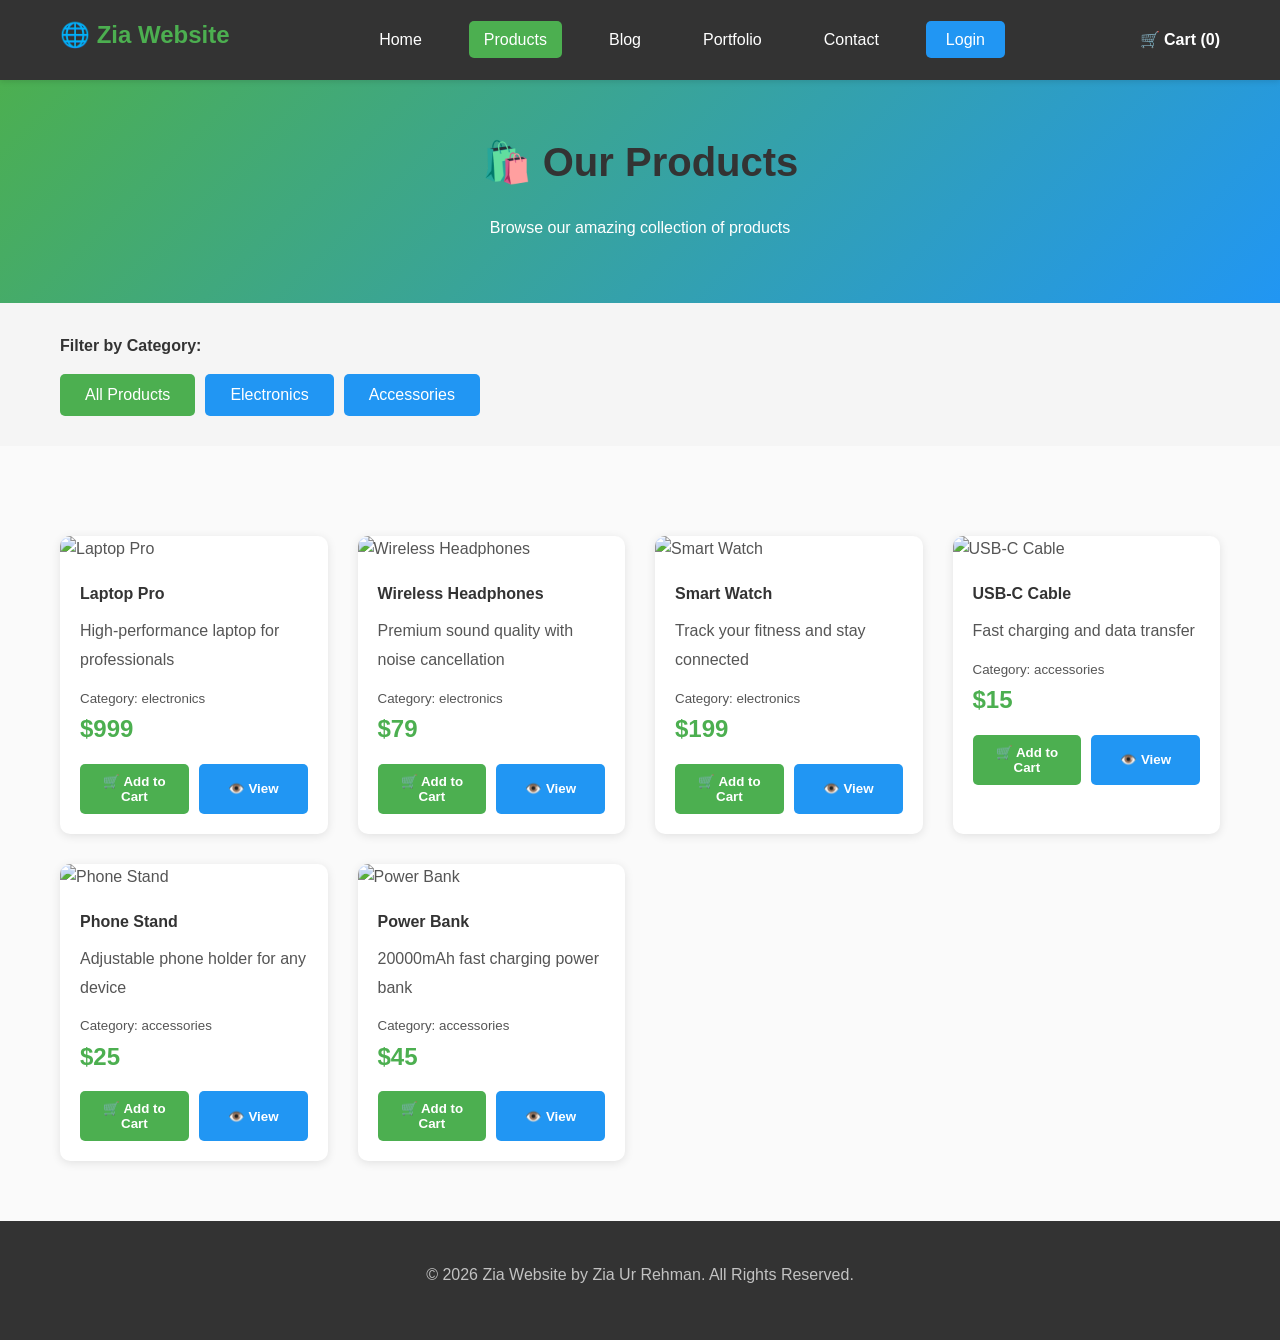
==== products.html @ 4b3047aa "Create products.html" ====
<!DOCTYPE html>
<html lang="en">
<head>
    <meta charset="UTF-8">
    <meta name="viewport" content="width=device-width, initial-scale=1.0">
    <title>Products - Zia Website</title>
    <link rel="stylesheet" href="css/style.css">
</head>
<body>
    <!-- Navigation Bar -->
    <nav class="navbar">
        <div class="container">
            <div class="nav-brand">
                <h1>🌐 Zia Website</h1>
            </div>
            <ul class="nav-menu">
                <li><a href="index.html">Home</a></li>
                <li><a href="products.html" class="active">Products</a></li>
                <li><a href="blog.html">Blog</a></li>
                <li><a href="portfolio.html">Portfolio</a></li>
                <li><a href="contact.html">Contact</a></li>
                <li><a href="login.html" class="btn-login">Login</a></li>
            </ul>
            <div class="cart-icon">
                <a href="#cart">🛒 Cart (<span id="cart-count">0</span>)</a>
            </div>
        </div>
    </nav>

    <!-- Page Header -->
    <section style="background: linear-gradient(135deg, #4CAF50, #2196F3); color: white; padding: 50px 20px; text-align: center;">
        <div class="container">
            <h2>🛍️ Our Products</h2>
            <p>Browse our amazing collection of products</p>
        </div>
    </section>

    <!-- Filter Section -->
    <section style="background-color: #f5f5f5; padding: 30px 20px;">
        <div class="container">
            <h4>Filter by Category:</h4>
            <div style="display: flex; gap: 10px; flex-wrap: wrap; margin-top: 15px;">
                <button class="btn btn-primary" onclick="filterProducts('all')">All Products</button>
                <button class="btn btn-secondary" onclick="filterProducts('electronics')">Electronics</button>
                <button class="btn btn-secondary" onclick="filterProducts('accessories')">Accessories</button>
            </div>
        </div>
    </section>

    <!-- Products Grid -->
    <section style="padding: 60px 20px;">
        <div class="container">
            <div class="products-grid" id="all-products">
                <!-- Products will be loaded here by JavaScript -->
            </div>
        </div>
    </section>

    <!-- Footer -->
    <footer class="footer">
        <div class="container">
            <p>&copy; 2026 Zia Website by Zia Ur Rehman. All Rights Reserved.</p>
        </div>
    </footer>

    <script src="js/script.js"></script>
    <script>
        // Filter products function
        function filterProducts(category) {
            const filtered = category === 'all' ? products : products.filter(p => p.category === category);
            const container = document.getElementById('all-products');
            
            container.innerHTML = filtered.map(product => `
                <div class="product-card">
                    <img src="${product.image}" alt="${product.name}">
                    <div class="product-card-content">
                        <h4>${product.name}</h4>
                        <p>${product.description}</p>
                        <small>Category: ${product.category}</small>
                        <div class="product-price">$${product.price}</div>
                        <div class="product-card-actions">
                            <button class="btn-add-cart" onclick="addToCart(${product.id})">
                                🛒 Add to Cart
                            </button>
                            <button class="btn-view">
                                👁️ View
                            </button>
                        </div>
                    </div>
                </div>
            `).join('');
        }

        // Load all products on page load
        document.addEventListener('DOMContentLoaded', function() {
            updateCartCount();
            filterProducts('all');
        });
    </script>
</body>
      </html>
---- css/style.css ----
/* =====================================================
   ZIA WEBSITE - MAIN STYLESHEET
   ===================================================== */

* {
    margin: 0;
    padding: 0;
    box-sizing: border-box;
}

:root {
    --primary-color: #4CAF50;
    --secondary-color: #2196F3;
    --accent-color: #FF9800;
    --dark-color: #333333;
    --light-color: #f5f5f5;
    --text-color: #555555;
    --border-color: #ddd;
}

body {
    font-family: 'Segoe UI', Tahoma, Geneva, Verdana, sans-serif;
    line-height: 1.6;
    color: var(--text-color);
    background-color: #fafafa;
}

html {
    scroll-behavior: smooth;
}

.container {
    max-width: 1200px;
    margin: 0 auto;
    padding: 0 20px;
}

h1, h2, h3, h4, h5, h6 {
    color: var(--dark-color);
    margin-bottom: 10px;
}

h2 {
    font-size: 2.5rem;
    margin-bottom: 20px;
}

h3 {
    font-size: 2rem;
    margin-bottom: 30px;
    text-align: center;
    color: var(--dark-color);
}

p {
    margin-bottom: 10px;
    line-height: 1.8;
}

a {
    text-decoration: none;
    color: var(--primary-color);
    transition: color 0.3s ease;
}

a:hover {
    color: var(--secondary-color);
}

.btn {
    display: inline-block;
    padding: 12px 25px;
    font-size: 1rem;
    border: none;
    border-radius: 5px;
    cursor: pointer;
    transition: all 0.3s ease;
    text-decoration: none;
}

.btn-primary {
    background-color: var(--primary-color);
    color: white;
}

.btn-primary:hover {
    background-color: #45a049;
    transform: translateY(-2px);
}

.btn-secondary {
    background-color: var(--secondary-color);
    color: white;
}

.btn-secondary:hover {
    background-color: #0b7dda;
    transform: translateY(-2px);
}

/* Navigation Bar */
.navbar {
    background-color: var(--dark-color);
    padding: 1rem 0;
    position: sticky;
    top: 0;
    z-index: 100;
    box-shadow: 0 2px 5px rgba(0, 0, 0, 0.1);
}

.navbar .container {
    display: flex;
    justify-content: space-between;
    align-items: center;
}

.nav-brand h1 {
    color: var(--primary-color);
    font-size: 1.5rem;
}

.nav-menu {
    display: flex;
    list-style: none;
    gap: 2rem;
    align-items: center;
}

.nav-menu a {
    color: white;
    padding: 10px 15px;
    border-radius: 5px;
    transition: all 0.3s ease;
}

.nav-menu a:hover,
.nav-menu a.active {
    background-color: var(--primary-color);
    color: white;
}

.btn-login {
    background-color: var(--secondary-color) !important;
    padding: 10px 20px !important;
}

.btn-login:hover {
    background-color: #0b7dda !important;
}

.cart-icon {
    color: white;
    font-weight: bold;
}

.cart-icon a {
    color: white;
}

/* Hero Section */
.hero {
    background: linear-gradient(135deg, var(--primary-color), var(--secondary-color));
    color: white;
    padding: 100px 20px;
    text-align: center;
}

.hero h2 {
    font-size: 3rem;
    margin-bottom: 15px;
    color: white;
}

.hero p {
    font-size: 1.3rem;
    margin-bottom: 30px;
    color: rgba(255, 255, 255, 0.9);
}

.hero-buttons {
    display: flex;
    gap: 15px;
    justify-content: center;
    flex-wrap: wrap;
}

.hero-buttons .btn {
    padding: 15px 35px;
    font-size: 1.1rem;
}

/* Sections */
section {
    padding: 60px 20px;
}

section h3 {
    color: var(--dark-color);
}

/* Grid Layout */
.products-grid,
.blog-grid,
.portfolio-grid {
    display: grid;
    grid-template-columns: repeat(auto-fit, minmax(250px, 1fr));
    gap: 30px;
    margin-top: 30px;
}

/* Cards */
.product-card,
.blog-card,
.portfolio-card {
    background: white;
    border-radius: 10px;
    overflow: hidden;
    box-shadow: 0 2px 10px rgba(0, 0, 0, 0.1);
    transition: all 0.3s ease;
}

.product-card:hover,
.blog-card:hover,
.portfolio-card:hover {
    transform: translateY(-10px);
    box-shadow: 0 5px 20px rgba(0, 0, 0, 0.15);
}

.product-card img,
.blog-card img,
.portfolio-card img {
    width: 100%;
    height: 200px;
    object-fit: cover;
}

.product-card-content,
.blog-card-content,
.portfolio-card-content {
    padding: 20px;
}

.product-card h4,
.blog-card h4,
.portfolio-card h4 {
    margin-bottom: 10px;
    color: var(--dark-color);
}

.product-price {
    font-size: 1.5rem;
    color: var(--primary-color);
    font-weight: bold;
    margin-bottom: 10px;
}

.product-card-actions {
    display: flex;
    gap: 10px;
    margin-top: 15px;
}

.product-card-actions button {
    flex: 1;
    padding: 10px;
    border: none;
    border-radius: 5px;
    cursor: pointer;
    font-weight: bold;
    transition: all 0.3s ease;
}

.btn-add-cart {
    background-color: var(--primary-color);
    color: white;
}

.btn-add-cart:hover {
    background-color: #45a049;
}

.btn-view {
    background-color: var(--secondary-color);
    color: white;
}

.btn-view:hover {
    background-color: #0b7dda;
}

/* Featured Products */
.featured-products {
    background-color: white;
}

.latest-blog {
    background-color: white;
}

.portfolio-highlights {
    background-color: white;
}

/* Newsletter */
.newsletter {
    background: linear-gradient(135deg, var(--primary-color), var(--secondary-color));
    color: white;
    text-align: center;
}

.newsletter h3,
.newsletter p {
    color: white;
}

#newsletter-form {
    display: flex;
    gap: 10px;
    margin-top: 20px;
    justify-content: center;
    flex-wrap: wrap;
}

#newsletter-form input {
    padding: 12px 15px;
    border: none;
    border-radius: 5px;
    font-size: 1rem;
    min-width: 300px;
}

#newsletter-form button {
    padding: 12px 25px;
    background-color: var(--accent-color);
    color: white;
    border: none;
    border-radius: 5px;
    cursor: pointer;
    font-weight: bold;
}

#newsletter-form button:hover {
    background-color: #e68900;
}

/* Footer */
.footer {
    background-color: var(--dark-color);
    color: white;
    padding: 40px 20px;
    text-align: center;
}

.footer p {
    color: rgba(255, 255, 255, 0.7);
}

/* Forms */
.form-group {
    margin-bottom: 20px;
}

.form-group label {
    display: block;
    margin-bottom: 5px;
    color: var(--dark-color);
    font-weight: bold;
}

.form-group input,
.form-group textarea {
    width: 100%;
    padding: 12px;
    border: 1px solid var(--border-color);
    border-radius: 5px;
    font-size: 1rem;
}

.form-group input:focus,
.form-group textarea:focus {
    outline: none;
    border-color: var(--primary-color);
    box-shadow: 0 0 5px rgba(76, 175, 80, 0.2);
}

/* Mobile Responsive */
@media (max-width: 768px) {
    .nav-menu {
        gap: 1rem;
        flex-wrap: wrap;
    }

    .hero h2 {
        font-size: 2rem;
    }

    .hero p {
        font-size: 1rem;
    }

    .hero-buttons {
        flex-direction: column;
        align-items: center;
    }

    .products-grid,
    .blog-grid,
    .portfolio-grid {
        grid-template-columns: repeat(auto-fit, minmax(200px, 1fr));
        gap: 20px;
    }

    #newsletter-form input {
        min-width: 200px;
    }

    .cart-icon {
        display: none;
    }
}

@media (max-width: 480px) {
    .container {
        padding: 0 10px;
    }

    .nav-menu {
        flex-direction: column;
        gap: 0.5rem;
    }

    .hero h2 {
        font-size: 1.5rem;
    }

    .products-grid,
    .blog-grid,
    .portfolio-grid {
        grid-template-columns: 1fr;
    }

    #newsletter-form {
        flex-direction: column;
    }

    #newsletter-form input,
    #newsletter-form button {
        min-width: 100%;
    }
  }
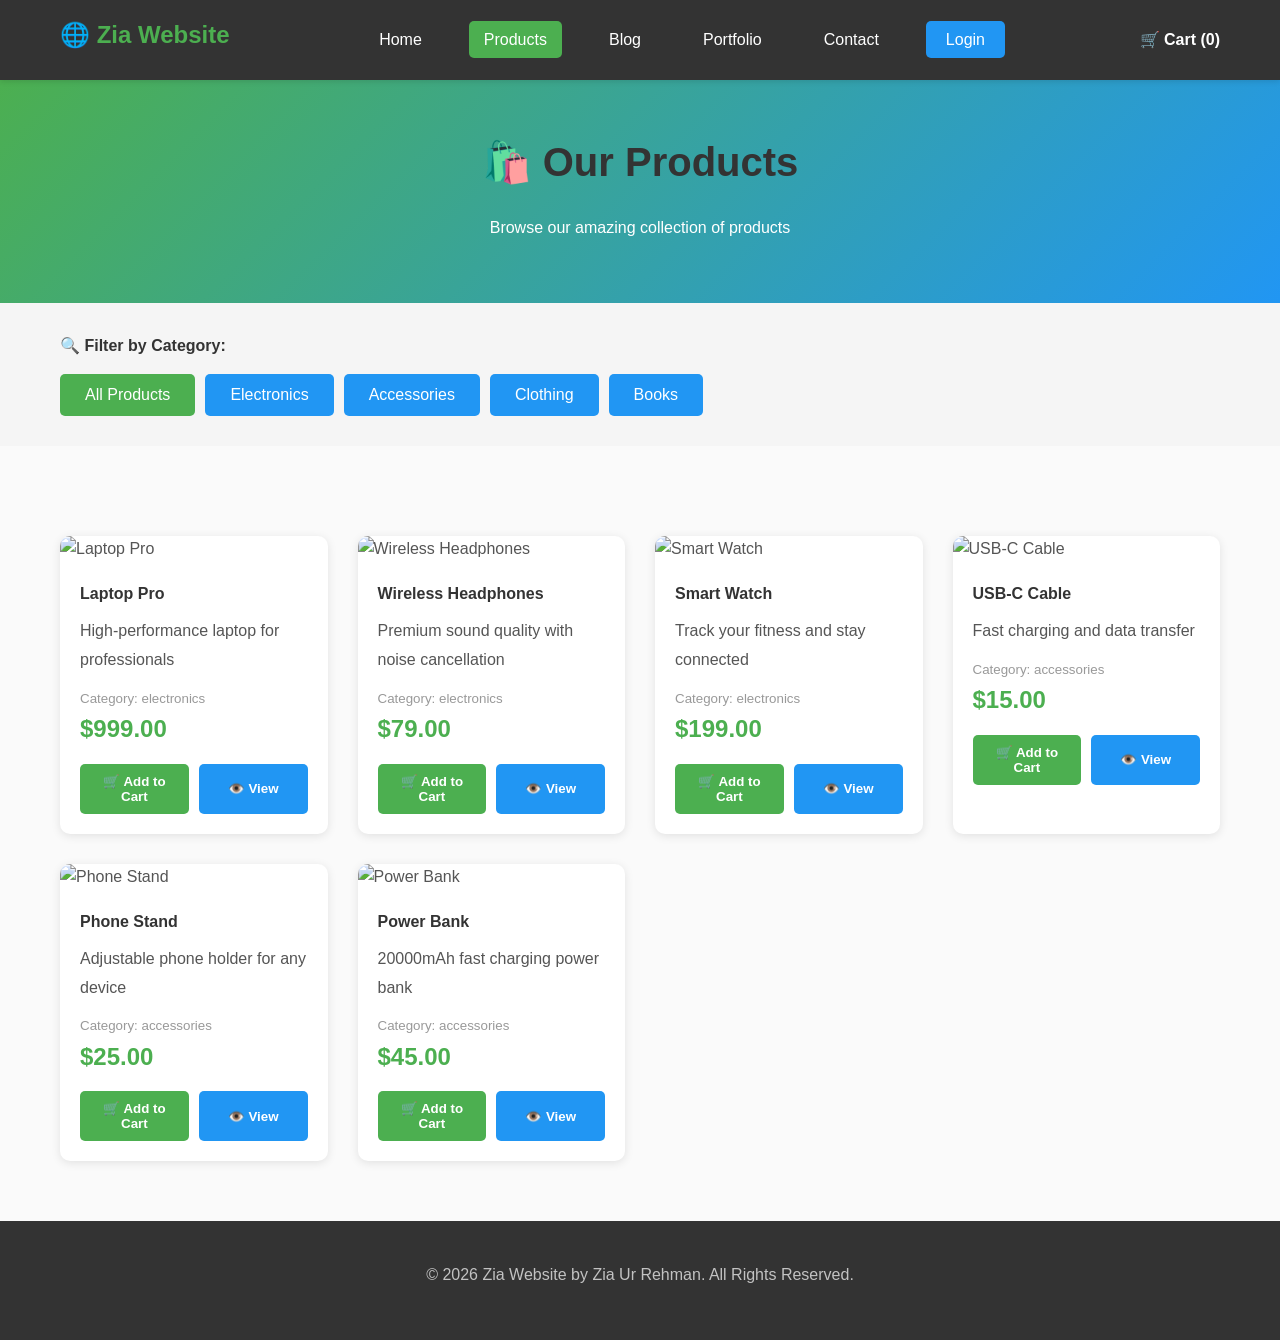
==== commit b9b32ded: "Update products.html" ====
--- a/products.html
+++ b/products.html
@@ -38,11 +38,13 @@
     <!-- Filter Section -->
     <section style="background-color: #f5f5f5; padding: 30px 20px;">
         <div class="container">
-            <h4>Filter by Category:</h4>
+            <h4>🔍 Filter by Category:</h4>
             <div style="display: flex; gap: 10px; flex-wrap: wrap; margin-top: 15px;">
                 <button class="btn btn-primary" onclick="filterProducts('all')">All Products</button>
                 <button class="btn btn-secondary" onclick="filterProducts('electronics')">Electronics</button>
                 <button class="btn btn-secondary" onclick="filterProducts('accessories')">Accessories</button>
+                <button class="btn btn-secondary" onclick="filterProducts('clothing')">Clothing</button>
+                <button class="btn btn-secondary" onclick="filterProducts('books')">Books</button>
             </div>
         </div>
     </section>
@@ -65,19 +67,24 @@
 
     <script src="js/script.js"></script>
     <script>
-        // Filter products function
         function filterProducts(category) {
-            const filtered = category === 'all' ? products : products.filter(p => p.category === category);
+            const allProducts = JSON.parse(localStorage.getItem('allProducts')) || products;
+            const filtered = category === 'all' ? allProducts : allProducts.filter(p => p.category === category);
             const container = document.getElementById('all-products');
-            
+
+            if (filtered.length === 0) {
+                container.innerHTML = '<p style="grid-column: 1/-1; text-align: center; color: #999;">No products found in this category.</p>';
+                return;
+            }
+
             container.innerHTML = filtered.map(product => `
                 <div class="product-card">
                     <img src="${product.image}" alt="${product.name}">
                     <div class="product-card-content">
                         <h4>${product.name}</h4>
                         <p>${product.description}</p>
-                        <small>Category: ${product.category}</small>
-                        <div class="product-price">$${product.price}</div>
+                        <small style="color: #999;">Category: ${product.category}</small>
+                        <div class="product-price">$${product.price.toFixed(2)}</div>
                         <div class="product-card-actions">
                             <button class="btn-add-cart" onclick="addToCart(${product.id})">
                                 🛒 Add to Cart
@@ -91,11 +98,10 @@
             `).join('');
         }
 
-        // Load all products on page load
         document.addEventListener('DOMContentLoaded', function() {
             updateCartCount();
             filterProducts('all');
         });
     </script>
 </body>
-      </html>
+</html>
